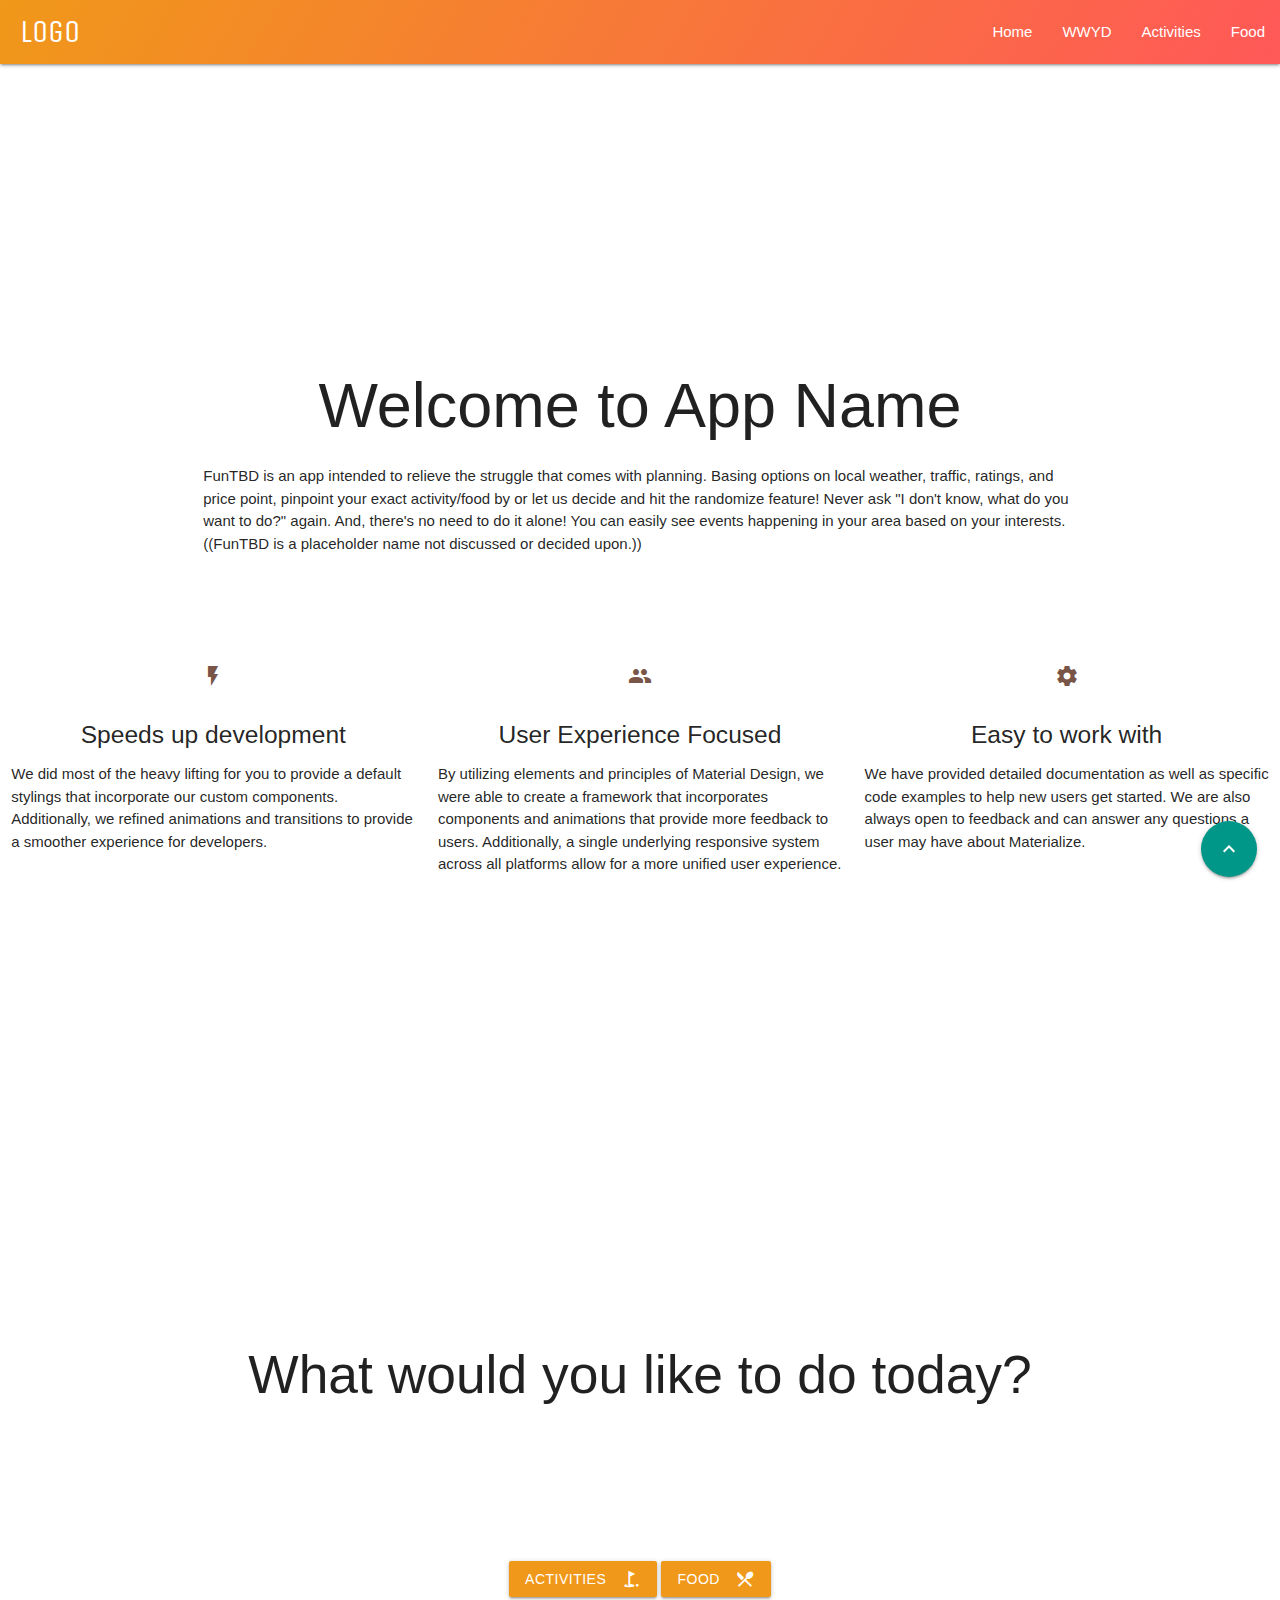
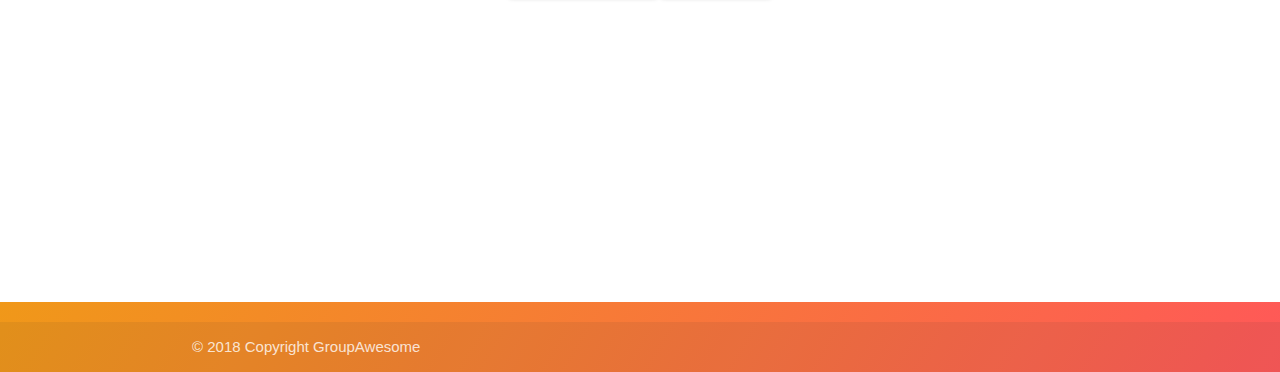
==== parallax-template/index.html @ 15b7725b "adding edits to UI/weather api" ====
<!DOCTYPE html>
<html lang="en">

<head>
  <meta http-equiv="Content-Type" content="text/html; charset=UTF-8" />
  <meta name="viewport" content="width=device-width, initial-scale=1" />
  <title>Landing Page</title>

  <!-- Fonts -->
  <link href="https://fonts.googleapis.com/css?family=Didact+Gothic|Handlee|Rajdhani|Unica+One" rel="stylesheet">

  <!-- CSS  -->
  <link href="https://fonts.googleapis.com/icon?family=Material+Icons" rel="stylesheet">

  <link href="css/materialize.css" type="text/css" rel="stylesheet" media="screen,projection" />

  <link href="../assets/css/style.css" type="text/css" rel="stylesheet" media="screen,projection" />
</head>


<body>

  <!--   Nav Section   -->
  <nav>
      <div class="nav-wrapper">
          <a href="#!" class="brand-logo">Logo</a>
          <ul class="right hide-on-med-and-down">
              <li>
                  <a href="index.html">Home</a>
              </li>
              <li>
                      <a href="../index.html">WWYD</a>
                  </li>
              <li>
                  <a href="../activities.html">Activities</a>
              </li>
              <li>
                  <a href="../food.html">Food</a>
              </li>
             
          </ul>
      </div>
  </nav>


  <div id="index-banner" class="parallax-container">
    <div class="section no-pad-bot">
      <div class="container">
        <br>
        <br>
        <h1 class="header center white-text text-lighten-2">New App Coming Soon!</h1>

        <!-- <div class="row center">
          <a href="http://materializecss.com/getting-started.html" id="download-button" class="btn-large waves-effect waves-light teal lighten-1">Get Started</a>
        </div> -->


        <br>
        <br>

      </div>
    </div>


    <div class="parallax">
      <img src="../assets/images/bonnets.jpg" alt="Succulent">
    </div>
  </div>

  <!-- welcome to app -->
  <div class="container">
    <div class="section">
      <div class="row">
        <div class="col s12 center">
          <h3>
            <i class="mdi-content-send brown-text"></i>
          </h3>
          <h1>Welcome to App Name</h1>
          <p class="left-align light">FunTBD is an app intended to relieve the struggle that comes with planning. Basing options on local weather, traffic,
            ratings, and price point, pinpoint your exact activity/food by or let us decide and hit the randomize feature!
            Never ask "I don't know, what do you want to do?" again. And, there's no need to do it alone! You can easily
            see events happening in your area based on your interests. ((FunTBD is a placeholder name not discussed or decided
            upon.))</p>
        </div>
      </div>

    </div>
  </div>


  <!--   Icon Section   -->
  <div class="row">
    <div class="col s12 m4">
      <div class="icon-block">
        <h2 class="center brown-text">
          <i class="material-icons">flash_on</i>
        </h2>
        <h5 class="center">Speeds up development</h5>

        <p class="light">We did most of the heavy lifting for you to provide a default stylings that incorporate our custom components. Additionally,
          we refined animations and transitions to provide a smoother experience for developers.</p>
      </div>
    </div>

    <div class="col s12 m4">
      <div class="icon-block">
        <h2 class="center brown-text">
          <i class="material-icons">group</i>
        </h2>
        <h5 class="center">User Experience Focused</h5>

        <p class="light">By utilizing elements and principles of Material Design, we were able to create a framework that incorporates components
          and animations that provide more feedback to users. Additionally, a single underlying responsive system across
          all platforms allow for a more unified user experience.</p>
      </div>
    </div>

    <div class="col s12 m4">
      <div class="icon-block">
        <h2 class="center brown-text">
          <i class="material-icons">settings</i>
        </h2>
        <h5 class="center">Easy to work with</h5>

        <p class="light">We have provided detailed documentation as well as specific code examples to help new users get started. We are also
          always open to feedback and can answer any questions a user may have about Materialize.</p>
      </div>
    </div>
  </div>


  <!--nightskylin image -->
  <div class="parallax-container valign-wrapper">
    <div class="section no-pad-bot">
      <div class="container">
        <div class="row center">

        </div>
      </div>
    </div>
    <div class="parallax">
      <img src="../assets/images/nightkyline.jpg" alt="Austin Skyline">
    </div>
  </div>

  <br>
  <br>
  <br>
  <br>
  <br>
  <br>


  <!-- WWYD Section   -->
  <div class="section wwyd">
    <div class="row container">
      <div class="col-md-s12">

        <h2 class="header center">What would you like to do today?</h4>


          <br>
          <br>
          <br>
          <br>
          <br>
          <br>

<!-- buttons -->
          <div class="row container btns">
            <div class="col-md-12 center ">

              <button class="btn waves-effect waves-light center" type="submit" name="action"> Activities
                <i class="material-icons right">golf_course</i>
              </button>

              <button class="btn waves-effect waves-light center" type="submit" name="action"> Food
                <i class="material-icons right">local_dining
                </i>
              </button>
            </div>
          </div>

      </div>
    </div>
  </div>

  <!--bonnets/text on image  -->
  <div class="parallax-container valign-wrapper">
    <div class="section no-pad-bot">
      <div class="container">
        <div class="row center">
          <h5 class="header col s12 light white-text">A modern responsive front-end framework based on Material Design</h5>
        </div>
      </div>
    </div>


    <div class="parallax">
      <img src="../assets/images/bonnets.jpg" alt="Unsplashed background img 3">
    </div>
  </div>




  <!-- floater on bottom right -->

  <div class="fixed-action-btn">
      <a class="btn-floating btn-large teal">
          <i class="large material-icons">expand_less</i>
      </a>
      <ul>
          <li>
              <a class="btn-floating red">
                  <i class="material-icons">insert_chart</i>
              </a>
          </li>
          <li>
              <a class="btn-floating yellow darken-1">
                  <i class="material-icons">local_pizza</i>
              </a>
          </li>
          <li>
              <a class="btn-floating green">
                  <i class="material-icons">videogame_asset</i>
              </a>
          </li>
          <li>
              <a class="btn-floating blue">
                  <i class="material-icons">looks</i>
              </a>
          </li>
      </ul>
  </div>

<!-- footer -->
  <footer class="page-footer">

    <div class="footer-copyright">
      <div class="container">
        © 2018 Copyright GroupAwesome

      </div>
    </div>
  </footer>


  <!--  Scripts-->
  <script src="https://code.jquery.com/jquery-3.3.1.min.js" integrity="sha256-FgpCb/KJQlLNfOu91ta32o/NMZxltwRo8QtmkMRdAu8="
    crossorigin="anonymous"></script>
  <script src="js/materialize.js"></script>
  <script src="../assets/javascript/app.js"></script>

</body>

</html>
---- assets/css/style.css ----
/* Fonts
font-family: 'Rajdhani', sans-serif;
font-family: 'Handlee', cursive;
font-family: 'Didact Gothic', sans-serif;
font-family: 'Unica One', cursive; */

/* sticky footer */

.parallax-container{
    height: 250px;
}

body {
    display: flex;
    min-height: 100vh;
    flex-direction: column;
  }

  main {
    flex: 1 0 auto;
        /* margin-top: 10%;
    margin-bottom: 10%; */
    text-align: center;
    background-image: url("assets/images/succulent.jpg")!important;
  }

.nav-wrapper, footer{
    background-image: linear-gradient(-60deg, #ff5858 0%, #f09819 100%);

}

.brand-logo{
    margin-left:20px;
    font-family: 'Unica One', cursive;
}



.parallax-container { 
    width: 100%; 
}


.btn{
    background-color: #f09819;
}



.section,{
    margin: 0 auto;
    
}

.info{
    font-family: 'Didact Gothic', sans-serif;
  
}

#img1{
    width: 100px;
}
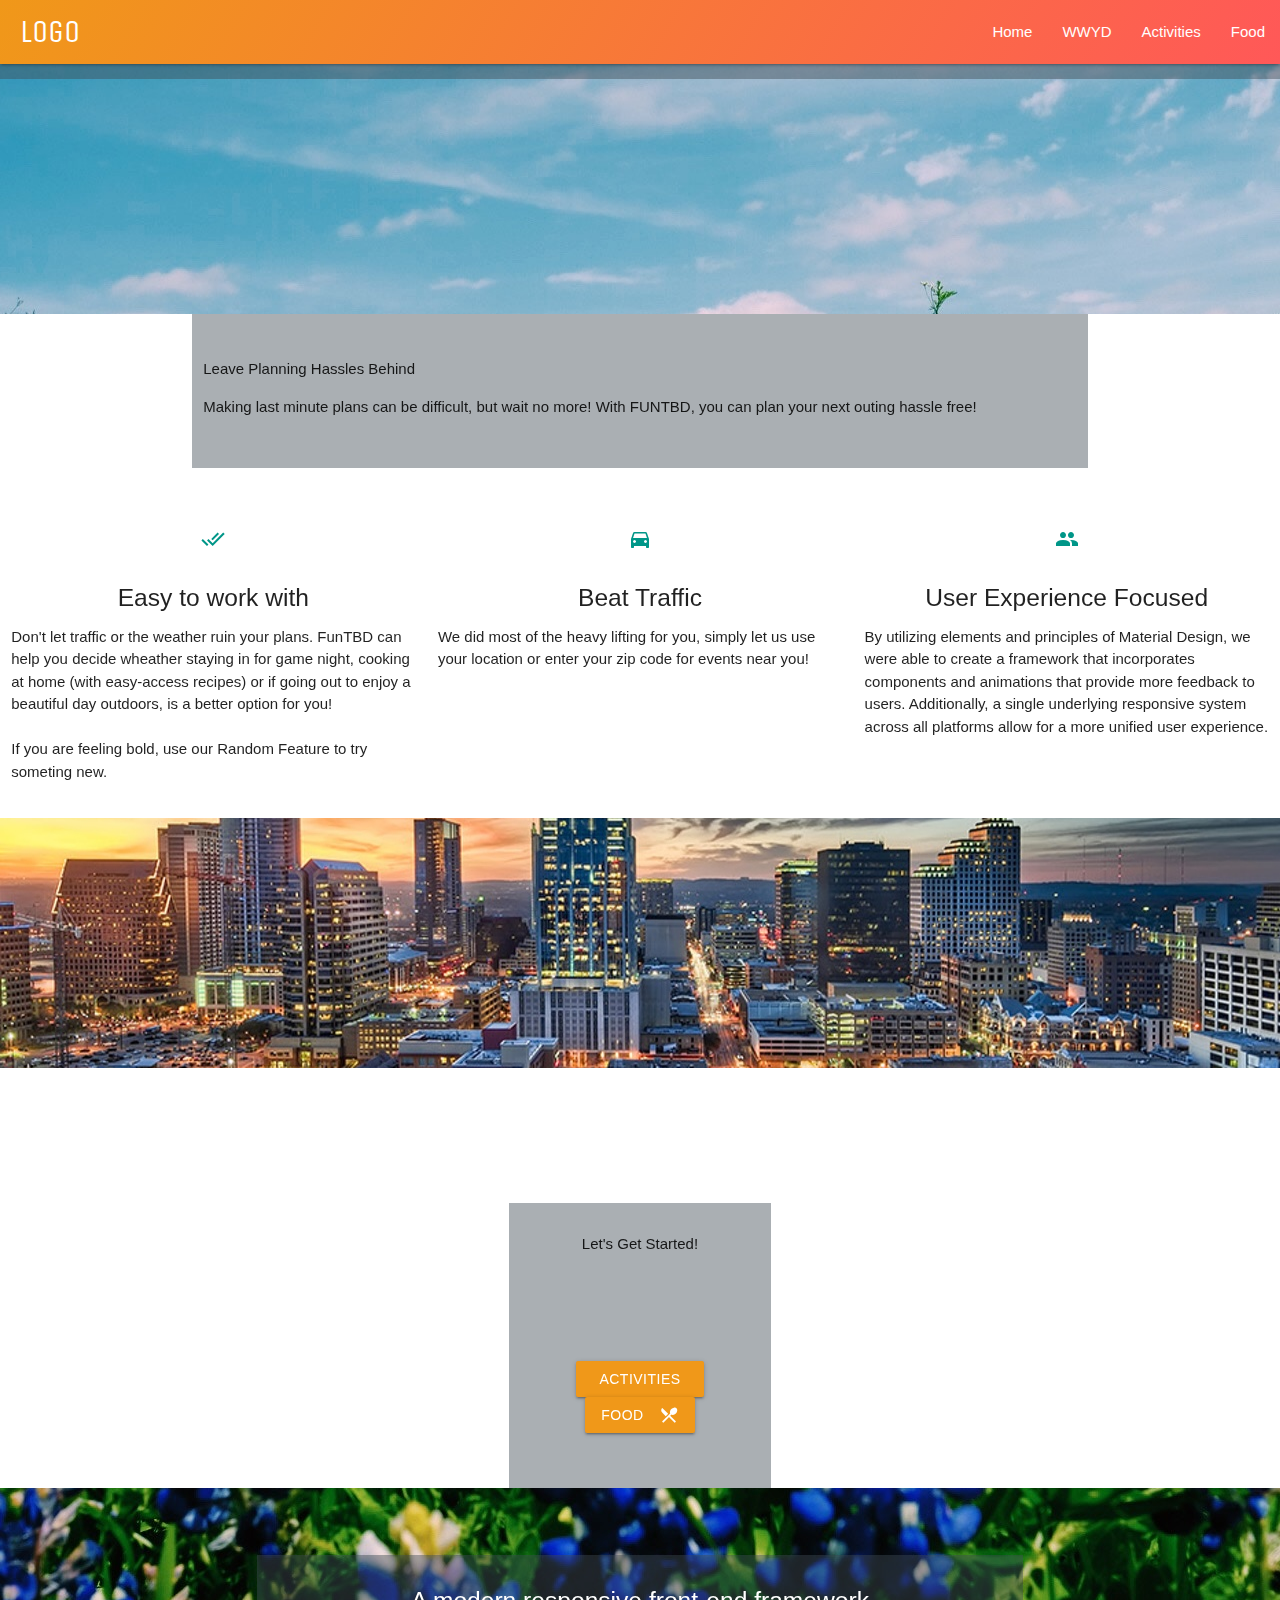
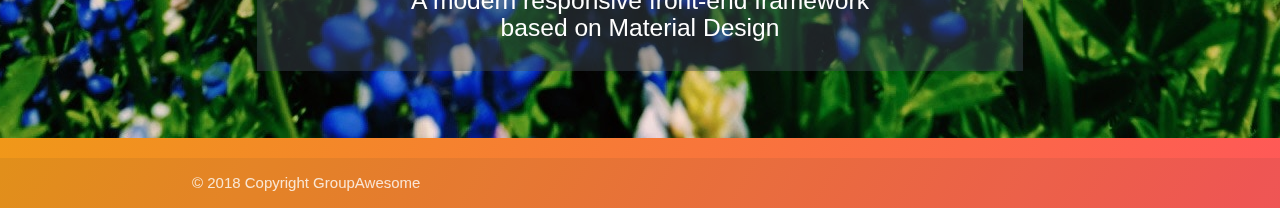
==== commit 517a6145: "staging stages to pull" ====
--- a/parallax-template/index.html
+++ b/parallax-template/index.html
@@ -22,48 +22,56 @@
 
   <!--   Nav Section   -->
   <nav>
-      <div class="nav-wrapper">
-          <a href="#!" class="brand-logo">Logo</a>
-          <ul class="right hide-on-med-and-down">
-              <li>
-                  <a href="index.html">Home</a>
-              </li>
-              <li>
-                      <a href="../index.html">WWYD</a>
-                  </li>
-              <li>
-                  <a href="../activities.html">Activities</a>
-              </li>
-              <li>
-                  <a href="../food.html">Food</a>
-              </li>
-             
-          </ul>
-      </div>
+    <div class="nav-wrapper">
+      <a href="#!" class="brand-logo">Logo</a>
+
+      <a href="#" data-target="mobile-demo" class="sidenav-trigger">
+        <i class="material-icons">menu</i>
+      </a>
+
+      <ul class="right hide-on-med-and-down">
+
+        <li>
+          <a href="index.html">Home</a>
+        </li>
+        <li>
+          <a href="../index.html">WWYD</a>
+        </li>
+        <li>
+          <a href="../activities.html">Activities</a>
+        </li>
+        <li>
+          <a href="food.html">Food</a>
+        </li>
+
+      </ul>
+    </div>
   </nav>
+  <!-- Mobile Nav Menu -->
+  <ul class="sidenav" id="mobile-demo">
+    <li>
+      <a href="index.html">Home</a>
+    </li>
+    <li>
+      <a href="../index.html">WWYD</a>
+    </li>
+    <li>
+      <a href="../activities.html">Activities</a>
+    </li>
+    <li>
+      <a href="../food.html">Food</a>
+    </li>
+  </ul>
 
 
   <div id="index-banner" class="parallax-container">
     <div class="section no-pad-bot">
-      <div class="container">
-        <br>
-        <br>
-        <h1 class="header center white-text text-lighten-2">New App Coming Soon!</h1>
-
-        <!-- <div class="row center">
-          <a href="http://materializecss.com/getting-started.html" id="download-button" class="btn-large waves-effect waves-light teal lighten-1">Get Started</a>
-        </div> -->
-
-
-        <br>
-        <br>
-
-      </div>
+
     </div>
 
 
     <div class="parallax">
-      <img src="../assets/images/bonnets.jpg" alt="Succulent">
+      <img src="../assets/images/bonnets.jpg" alt="Bonnets">
     </div>
   </div>
 
@@ -75,12 +83,24 @@
           <h3>
             <i class="mdi-content-send brown-text"></i>
           </h3>
-          <h1>Welcome to App Name</h1>
-          <p class="left-align light">FunTBD is an app intended to relieve the struggle that comes with planning. Basing options on local weather, traffic,
+          <!-- <h1>App Name</h1> -->
+          <p class="left-align light" id="intro">
+
+            Leave Planning Hassles Behind
+          </p>
+
+          <p class="left-align">
+            Making last minute plans can be difficult, but wait no more! With FUNTBD, you can plan your next outing hassle free!
+
+          </p>
+
+
+
+          <!-- FunTBD is an app intended to relieve the struggle that comes with planning. Basing options on local weather, traffic,
             ratings, and price point, pinpoint your exact activity/food by or let us decide and hit the randomize feature!
             Never ask "I don't know, what do you want to do?" again. And, there's no need to do it alone! You can easily
             see events happening in your area based on your interests. ((FunTBD is a placeholder name not discussed or decided
-            upon.))</p>
+            upon.))</p> -->
         </div>
       </div>
 
@@ -90,21 +110,38 @@
 
   <!--   Icon Section   -->
   <div class="row">
+
     <div class="col s12 m4">
       <div class="icon-block">
-        <h2 class="center brown-text">
-          <i class="material-icons">flash_on</i>
+        <h2 class="center teal-text">
+          <i class="material-icons">done_all</i>
         </h2>
-        <h5 class="center">Speeds up development</h5>
-
-        <p class="light">We did most of the heavy lifting for you to provide a default stylings that incorporate our custom components. Additionally,
-          we refined animations and transitions to provide a smoother experience for developers.</p>
-      </div>
-    </div>
+        <h5 class="center">Easy to work with</h5>
+
+        <p class="light">Don't let traffic or the weather ruin your plans. FunTBD can help you decide wheather staying in for game night,
+          cooking at home (with easy-access recipes) or if going out to enjoy a beautiful day outdoors, is a better option
+          for you! <br><br>
+        If you are feeling bold, use our Random Feature to try someting new. </p>
+      </div>
+    </div>
+
 
     <div class="col s12 m4">
       <div class="icon-block">
-        <h2 class="center brown-text">
+        <h2 class="center teal-text">
+          <i class="material-icons">directions_car</i>
+        </h2>
+        <h5 class="center">Beat Traffic</h5>
+
+        <p class="light">We did most of the heavy lifting for you, simply let us use your location or enter your zip code for events near
+          you!</p>
+      </div>
+    </div>
+
+
+    <div class="col s12 m4">
+      <div class="icon-block">
+        <h2 class="center teal-text">
           <i class="material-icons">group</i>
         </h2>
         <h5 class="center">User Experience Focused</h5>
@@ -115,17 +152,7 @@
       </div>
     </div>
 
-    <div class="col s12 m4">
-      <div class="icon-block">
-        <h2 class="center brown-text">
-          <i class="material-icons">settings</i>
-        </h2>
-        <h5 class="center">Easy to work with</h5>
-
-        <p class="light">We have provided detailed documentation as well as specific code examples to help new users get started. We are also
-          always open to feedback and can answer any questions a user may have about Materialize.</p>
-      </div>
-    </div>
+
   </div>
 
 
@@ -156,17 +183,17 @@
     <div class="row container">
       <div class="col-md-s12">
 
-        <h2 class="header center">What would you like to do today?</h4>
-
-
-          <br>
-          <br>
-          <br>
-          <br>
-          <br>
-          <br>
-
-<!-- buttons -->
+          <p class="center-align light" id="outro">
+              Let's Get Started!</p>
+
+
+          <br>
+          <br>
+          <br>
+          <br>
+         
+
+          <!-- buttons -->
           <div class="row container btns">
             <div class="col-md-12 center ">
 
@@ -202,39 +229,7 @@
   </div>
 
 
-
-
-  <!-- floater on bottom right -->
-
-  <div class="fixed-action-btn">
-      <a class="btn-floating btn-large teal">
-          <i class="large material-icons">expand_less</i>
-      </a>
-      <ul>
-          <li>
-              <a class="btn-floating red">
-                  <i class="material-icons">insert_chart</i>
-              </a>
-          </li>
-          <li>
-              <a class="btn-floating yellow darken-1">
-                  <i class="material-icons">local_pizza</i>
-              </a>
-          </li>
-          <li>
-              <a class="btn-floating green">
-                  <i class="material-icons">videogame_asset</i>
-              </a>
-          </li>
-          <li>
-              <a class="btn-floating blue">
-                  <i class="material-icons">looks</i>
-              </a>
-          </li>
-      </ul>
-  </div>
-
-<!-- footer -->
+  <!-- footer -->
   <footer class="page-footer">
 
     <div class="footer-copyright">
--- a/assets/css/style.css
+++ b/assets/css/style.css
@@ -4,16 +4,21 @@
 font-family: 'Didact Gothic', sans-serif;
 font-family: 'Unica One', cursive; */
 
+
+
+
 /* sticky footer */
 
 .parallax-container{
     height: 250px;
+    width: 100%; 
 }
 
 body {
     display: flex;
     min-height: 100vh;
     flex-direction: column;
+    /* background-image: url("../images/nightkyline.jpg"); */
   }
 
   main {
@@ -21,7 +26,7 @@
         /* margin-top: 10%;
     margin-bottom: 10%; */
     text-align: center;
-    background-image: url("assets/images/succulent.jpg")!important;
+    /* background-image: url("../images/nightkyline.jpg")!important; */
   }
 
 .nav-wrapper, footer{
@@ -30,15 +35,10 @@
 }
 
 .brand-logo{
-    margin-left:20px;
+    margin-left: 20px;
     font-family: 'Unica One', cursive;
 }
 
-
-
-.parallax-container { 
-    width: 100%; 
-}
 
 
 .btn{
@@ -47,7 +47,7 @@
 
 
 
-.section,{
+.section {
     margin: 0 auto;
     
 }
@@ -59,4 +59,77 @@
 
 #img1{
     width: 100px;
+}
+.section {
+    margin: 0 auto;
+    background: rgba(64, 74, 83, 0.443);
+}
+.card {
+    width: 30%;
+    height: auto;
+    border: 2px solid #096da7;
+    float: left;
+    margin-left: 20px;
+    background: rgba(64, 74, 83, 0.272);
+    max-height: 400px;
+    min-height: 400px;
+    color: #f09819;
+}
+.recipePic {
+    width: 200px;
+    height: 200px;
+}
+.card-title {
+    font-size: 24px;
+    font-variant: small-caps;
+    color: #b92121 !important;
+    font-weight: bold !important;
+    text-shadow: -1px -1px 0 #000,
+    1px -1px 0 #000,
+    -1px 1px 0 #000, 
+    1px 1px 0 #000;
+    text-overflow: ellipsis;
+}
+form {
+    color: white;
+}
+.starRanking {
+    float: left;
+
+}
+.one, .two, .three, .four, .five{
+    width: 15px;
+}
+.starRating {
+    width: 20px;
+}
+#logo {
+    max-width: 65px;
+}
+.card-image {
+    max-width: 263px;
+    max-height: 200px;
+    overflow: hidden;
+}
+
+/* breakpoints */
+
+/* small screens */
+@media only screen and (max-width: 400px) {
+    .parallax-container{
+        height: 100px;
+        width: 100%; 
+    }
+
+  #intro,#outro{
+      font-size: 35px;
+      font-weight: 20;
+      
+  }
+  .section,
+  .card, #intro,#outro{
+      background-color: rgba(245, 245, 245, 0.416);
+      color: goldenrod;
+        }
+
 }